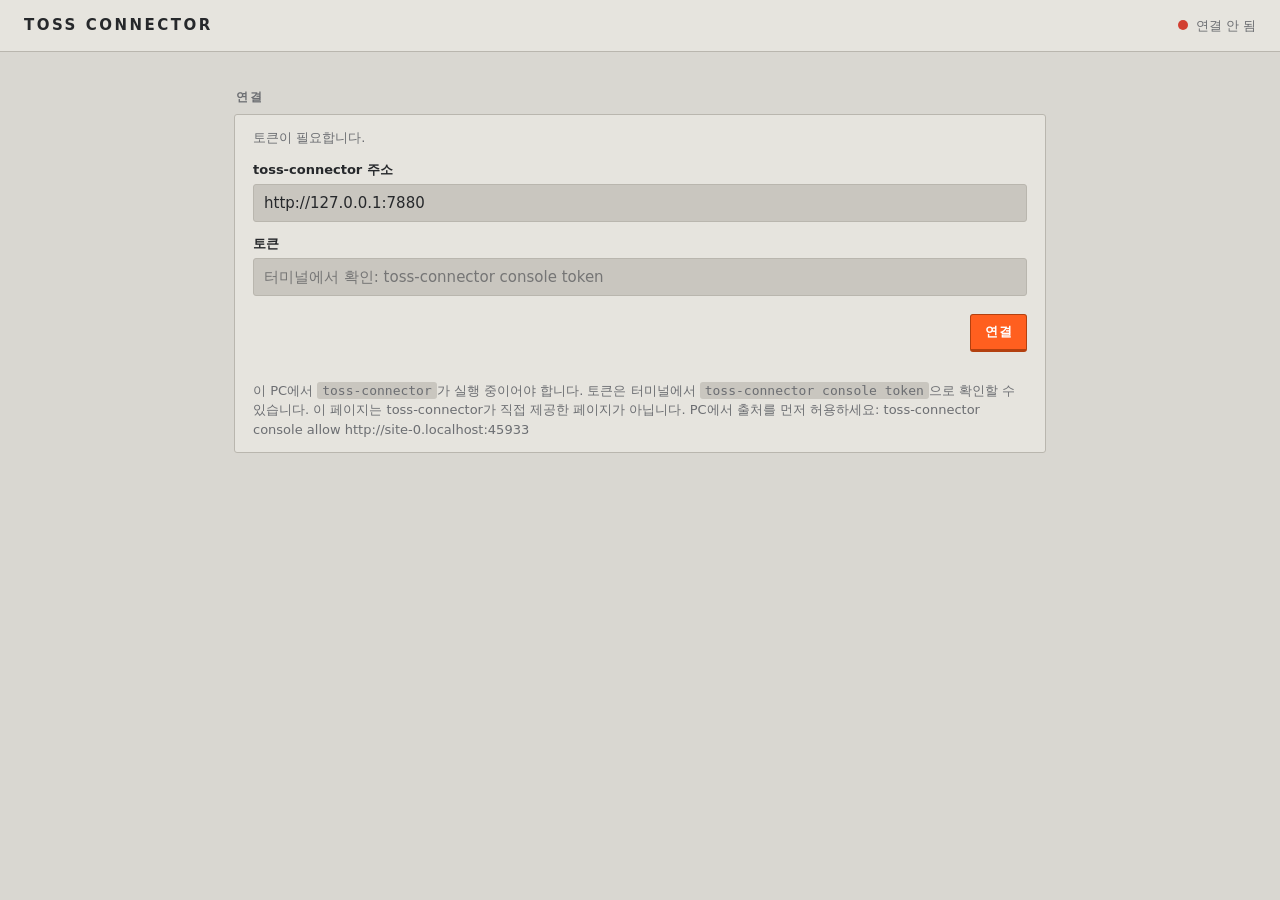
==== src/app/host/console/index.html @ f92ba9c1 "디렉터리 구조 정리: 소스는 src/, 빌드 산출물은 dist/, 로컬 자료는 local/ - app/, os/, scripts/를 src/ 아래로 옮기고 nix/는 루트에 둔다 " ====
<!doctype html>
<!-- toss-connector 웹 콘솔. 빌드 단계가 없는 정적 파일(index.html, app.js, style.css)로 구성된다.
     실행 중인 toss-connector가 http://127.0.0.1:7880/ 에서 직접 서빙한다(src/app/host/src/console.rs).
     정적 호스팅에 별도로 올려 사용할 수도 있으며, 이 경우 PC에서 `toss-connector console allow <출처>`로 허용한 뒤
     화면에서 토큰(`toss-connector console token`)을 입력해 연결한다. -->
<html lang="ko">
<head>
  <meta charset="utf-8">
  <meta name="viewport" content="width=device-width, initial-scale=1">
  <meta name="referrer" content="no-referrer">
  <title>toss-connector 설정</title>
  <link rel="stylesheet" href="style.css">
</head>
<body>
  <header class="top">
    <div class="brand">TOSS CONNECTOR</div>
    <div class="host" id="host"></div>
    <div class="grow"></div>
    <div class="link" id="link"><span class="lamp"></span><span id="link-text">연결 중...</span></div>
  </header>

  <main>
    <section id="connect" class="panel" hidden>
      <h2>연결</h2>
      <div class="box">
        <p id="connect-why" class="note"></p>
        <label class="field"><span>toss-connector 주소</span><input id="api" type="text" spellcheck="false" placeholder="http://127.0.0.1:7880"></label>
        <label class="field"><span>토큰</span><input id="token" type="password" spellcheck="false" autocomplete="off" placeholder="터미널에서 확인: toss-connector console token"></label>
        <div class="actions"><button id="connect-go" class="key accent">연결</button></div>
        <p class="note">이 PC에서 <code>toss-connector</code>가 실행 중이어야 합니다. 토큰은 터미널에서 <code>toss-connector console token</code>으로 확인할 수 있습니다.
          <span id="origin-hint"></span></p>
      </div>
    </section>

    <section id="decks-section" class="panel" hidden>
      <h2>덱</h2>
      <div id="decks"></div>
      <div class="box" id="pair">
        <div class="row">
          <div class="text">
            <div class="title">새 덱 페어링</div>
            <div class="note">먼저 덱에서: 설정 → Paired devices → PAIR NEW DEVICE</div>
          </div>
          <input id="pair-addr" type="text" spellcheck="false" placeholder="덱 주소">
          <button id="pair-go" class="key">페어링</button>
        </div>
        <div id="pair-progress" hidden></div>
      </div>
    </section>

    <section id="commands-section" class="panel" hidden>
      <h2>명령 <button id="command-add" class="key small">+ 추가</button></h2>
      <p class="note lead">덱의 명령 위젯(버튼, 스위치, 노브)에서 사용할 명령을 관리합니다. 덱에서는 여기에 등록된 항목만 선택할 수 있으며 실제 실행 커맨드는 덱으로 전달되지 않습니다.
        덱에서 실행하려면 해당 덱에 <b>명령 실행</b> 권한을 허용해야 합니다.</p>
      <p id="commands-locked" class="note lead" hidden></p>
      <div id="commands"></div>
    </section>

    <section id="about-section" class="panel" hidden>
      <h2>정보</h2>
      <div class="box"><div id="about" class="note"></div></div>
    </section>
  </main>

  <dialog id="editor">
    <form method="dialog" id="editor-form">
      <h3 id="editor-title">명령 추가</h3>
      <label class="field"><span>이름</span><input id="e-name" type="text" maxlength="40" required></label>
      <label class="field"><span>종류</span>
        <select id="e-kind">
          <option value="run">실행 — 누르면 커맨드 실행 (버튼)</option>
          <option value="switch">스위치 — 켜기/끄기 전환 (스위치 버튼)</option>
          <option value="stepped">단계 — 여러 단계 중 선택 (단계 노브)</option>
          <option value="linear">범위 — 지정 범위 내 값 조절 (연속 노브)</option>
        </select>
      </label>
      <div data-kind="run"><label class="field"><span>실행 커맨드</span><input id="e-run" type="text" spellcheck="false" class="mono" placeholder="예: foot"></label></div>
      <div data-kind="switch">
        <label class="field"><span>켜기(ON) 커맨드</span><input id="e-on" type="text" spellcheck="false" class="mono"></label>
        <label class="field"><span>끄기(OFF) 커맨드</span><input id="e-off" type="text" spellcheck="false" class="mono"></label>
      </div>
      <div data-kind="stepped">
        <div class="field"><span>단계 (2~12개)</span>
          <div id="e-steps"></div>
          <button type="button" id="e-step-add" class="key small">+ 단계 추가</button>
        </div>
        <label class="field"><span>공통 커맨드 <i>— 개별 커맨드가 비어 있는 단계에서 사용됩니다. <code>{}</code> 자리에 단계 이름이 들어갑니다.</i></span>
          <input id="e-set-stepped" type="text" spellcheck="false" class="mono" placeholder="예: powerprofilesctl set {}"></label>
      </div>
      <div data-kind="linear">
        <div class="triple">
          <label class="field"><span>최솟값</span><input id="e-min" type="number" step="any" value="0"></label>
          <label class="field"><span>최댓값</span><input id="e-max" type="number" step="any" value="100"></label>
          <label class="field"><span>단위(step)</span><input id="e-step" type="number" step="any" value="1"></label>
        </div>
        <label class="field"><span>값 설정 커맨드 <i>— <code>{}</code> 자리에 값이 들어갑니다.</i></span>
          <input id="e-set-linear" type="text" spellcheck="false" class="mono" placeholder="예: wpctl set-volume @DEFAULT_SINK@ {}%"></label>
      </div>
      <div data-kind="switch stepped linear">
        <label class="field"><span>상태 확인 커맨드 <i id="e-state-hint"></i></span>
          <input id="e-state" type="text" spellcheck="false" class="mono"></label>
        <label class="field narrow"><span>상태 확인 주기 (초) <i>— 비우면 2초</i></span><input id="e-every" type="number" step="any" min="0.5" max="3600"></label>
      </div>
      <p id="editor-error" class="error" hidden></p>
      <div class="actions">
        <button type="button" id="editor-cancel" class="key">취소</button>
        <button type="submit" id="editor-save" class="key accent">등록</button>
      </div>
    </form>
  </dialog>

  <dialog id="confirm">
    <form method="dialog">
      <h3 id="confirm-title"></h3>
      <p id="confirm-text"></p>
      <div class="actions">
        <button value="no" class="key">취소</button>
        <button value="yes" id="confirm-yes" class="key danger"></button>
      </div>
    </form>
  </dialog>

  <div id="toast" hidden></div>
  <script src="app.js"></script>
</body>
</html>
---- src/app/host/console/style.css ----
/* toss-connector 웹 콘솔 스타일시트. 덱 UI(src/app/ui/kit/Theme.qml)와 동일한 색상 및 디자인 규칙을 따른다.
   무채색 패널, 직각에 가까운 모서리, 강조(주황) 및 상태(초록·노랑·빨강)에만 포인트 컬러 사용. */
:root {
  --plate: #d9d7d1; --frame: #e6e4de; --line: #b9b6ae; --well: #c9c6bf;
  --ink: #26282b; --dim: #6c6e72; --key: #f2f0ea; --key-edge: #a8a59d;
  --accent: #ff5f1f; --green: #1f9d57; --amber: #b9770a; --red: #d23f31;
  --on: #2fe07a; --r: 3px;
}
@media (prefers-color-scheme: dark) {
  :root {
    --plate: #16181b; --frame: #212429; --line: #3a3e45; --well: #0e1012;
    --ink: #e7e9eb; --dim: #8b9097; --key: #3a3e45; --key-edge: #0a0b0d;
    --green: #2fe07a; --amber: #ffad1f; --red: #ff6a5c;
  }
}
* { box-sizing: border-box; }
html { color-scheme: light dark; }
body { margin: 0; background: var(--plate); color: var(--ink); font: 15px/1.5 system-ui, "Noto Sans CJK KR", "Malgun Gothic", sans-serif; }
code, .mono { font-family: ui-monospace, "Noto Sans Mono CJK KR", Consolas, monospace; font-size: 13px; }
code { background: var(--well); padding: 1px 5px; border-radius: var(--r); }
[hidden] { display: none !important; }

.top { display: flex; align-items: center; gap: 14px; padding: 14px 24px; border-bottom: 1px solid var(--line); background: var(--frame); position: sticky; top: 0; z-index: 2; }
.brand { font-weight: 800; letter-spacing: 2.5px; }
.host { color: var(--dim); }
.grow { flex: 1; }
.link { display: flex; align-items: center; gap: 8px; color: var(--dim); font-size: 13px; }
.lamp { width: 10px; height: 10px; border-radius: 50%; background: var(--line); display: inline-block; flex: none; }
.lamp.on { background: var(--on); box-shadow: 0 0 8px var(--on); }
.lamp.bad { background: var(--red); }

main { max-width: 860px; margin: 0 auto; padding: 8px 24px 80px; }
.panel { margin-top: 28px; }
h2 { font-size: 12px; font-weight: 800; letter-spacing: 2px; color: var(--dim); margin: 0 0 8px 2px; display: flex; align-items: center; gap: 12px; text-transform: uppercase; }
h3 { margin: 0 0 14px; font-size: 17px; }
.box { background: var(--frame); border: 1px solid var(--line); border-radius: var(--r); margin-bottom: 12px; }
.box > .note, .box > p { padding: 0 18px; }
.note { color: var(--dim); font-size: 13px; }
.lead { margin: 0 2px 12px; }
.error { color: var(--red); font-size: 13px; margin: 10px 0 0; }

.row { display: flex; align-items: center; gap: 14px; padding: 14px 18px; }
.row + .row, .row + .sub, .sub + .row { border-top: 1px solid var(--line); }
.row .text { flex: 1; min-width: 0; }
.title { font-weight: 600; font-size: 16px; }
.title small { font-weight: 400; color: var(--dim); margin-left: 8px; font-size: 12px; }
.tag { display: inline-block; font-size: 11px; font-weight: 800; letter-spacing: 1px; padding: 1px 7px; border: 1px solid var(--line); border-radius: var(--r); color: var(--dim); margin-left: 8px; vertical-align: 2px; }
.tag.on { color: var(--green); border-color: var(--green); }
.tag.nix { color: var(--amber); border-color: var(--amber); }
.sub { padding: 6px 18px 14px; }
.lines { margin: 6px 0 0; display: grid; grid-template-columns: max-content 1fr; gap: 2px 12px; font-size: 13px; }
.lines dt { color: var(--dim); }
.lines dd { margin: 0; overflow-wrap: anywhere; }

.key { font: inherit; font-weight: 700; font-size: 13px; letter-spacing: .5px; color: var(--ink); background: var(--key); border: 1px solid var(--key-edge); border-bottom-width: 3px; border-radius: var(--r); padding: 7px 14px; cursor: pointer; white-space: nowrap; }
.key:active { border-bottom-width: 1px; transform: translateY(2px); }
.key:disabled { opacity: .45; cursor: default; }
.key.small { padding: 3px 10px; font-size: 12px; text-transform: none; letter-spacing: 0; }
.key.accent { background: var(--accent); border-color: #b3400f; color: #fff; }
.key.danger { background: var(--red); border-color: #8f2a20; color: #fff; }
.keys { display: flex; gap: 8px; flex-wrap: wrap; align-items: center; }

.toggle { appearance: none; width: 54px; height: 28px; border-radius: var(--r); background: var(--well); border: 1px solid var(--key-edge); position: relative; cursor: pointer; flex: none; margin: 0; }
.toggle::after { content: ""; position: absolute; top: 2px; left: 2px; width: 24px; height: 22px; border-radius: var(--r); background: var(--key); border: 1px solid var(--key-edge); transition: left .08s; }
.toggle:checked { background: var(--on); }
.toggle:checked::after { left: 26px; }
.toggle:disabled { opacity: .5; cursor: default; }

input[type=text], input[type=password], input[type=number], select { font: inherit; color: var(--ink); background: var(--well); border: 1px solid var(--line); border-radius: var(--r); padding: 7px 10px; min-width: 0; }
input:focus, select:focus, .key:focus-visible, .toggle:focus-visible { outline: 2px solid var(--accent); outline-offset: 1px; }
#pair-addr { width: 250px; }
.field { display: block; padding: 0 18px; margin: 12px 0; }
.field > span { display: block; font-size: 13px; font-weight: 600; margin-bottom: 4px; }
.field > span i { font-style: normal; font-weight: 400; color: var(--dim); }
.field input, .field select { width: 100%; }
.field.narrow input { width: 140px; }
.triple { display: grid; grid-template-columns: repeat(3, 1fr); }
.actions { display: flex; justify-content: flex-end; gap: 10px; padding: 6px 18px 16px; }
.step { display: grid; grid-template-columns: 150px 1fr auto; gap: 8px; margin-bottom: 6px; }

.code { font: 800 34px/1.2 ui-monospace, monospace; letter-spacing: 4px; padding: 6px 18px 2px; }
#pair-progress { border-top: 1px solid var(--line); padding: 12px 0 14px; }
#pair-progress p { margin: 4px 0; padding: 0 18px; }
#pair-progress .keys { padding: 8px 18px 0; }

dialog { border: 1px solid var(--line); border-radius: var(--r); background: var(--frame); color: var(--ink); padding: 20px 4px 4px; width: min(640px, calc(100vw - 32px)); }
dialog::backdrop { background: rgba(0, 0, 0, .5); }
dialog h3, dialog > form > p { padding: 0 18px; }
#confirm { width: min(460px, calc(100vw - 32px)); }

#toast { position: fixed; left: 50%; bottom: 28px; transform: translateX(-50%); background: var(--ink); color: var(--plate); padding: 10px 18px; border-radius: var(--r); font-size: 14px; max-width: calc(100vw - 40px); z-index: 5; }
#toast.bad { background: var(--red); color: #fff; }
.value { font-weight: 700; }
.empty { padding: 18px; color: var(--dim); }

@media (max-width: 640px) {
  .row { flex-wrap: wrap; }
  #pair-addr { width: 100%; }
  .step { grid-template-columns: 1fr; }
}
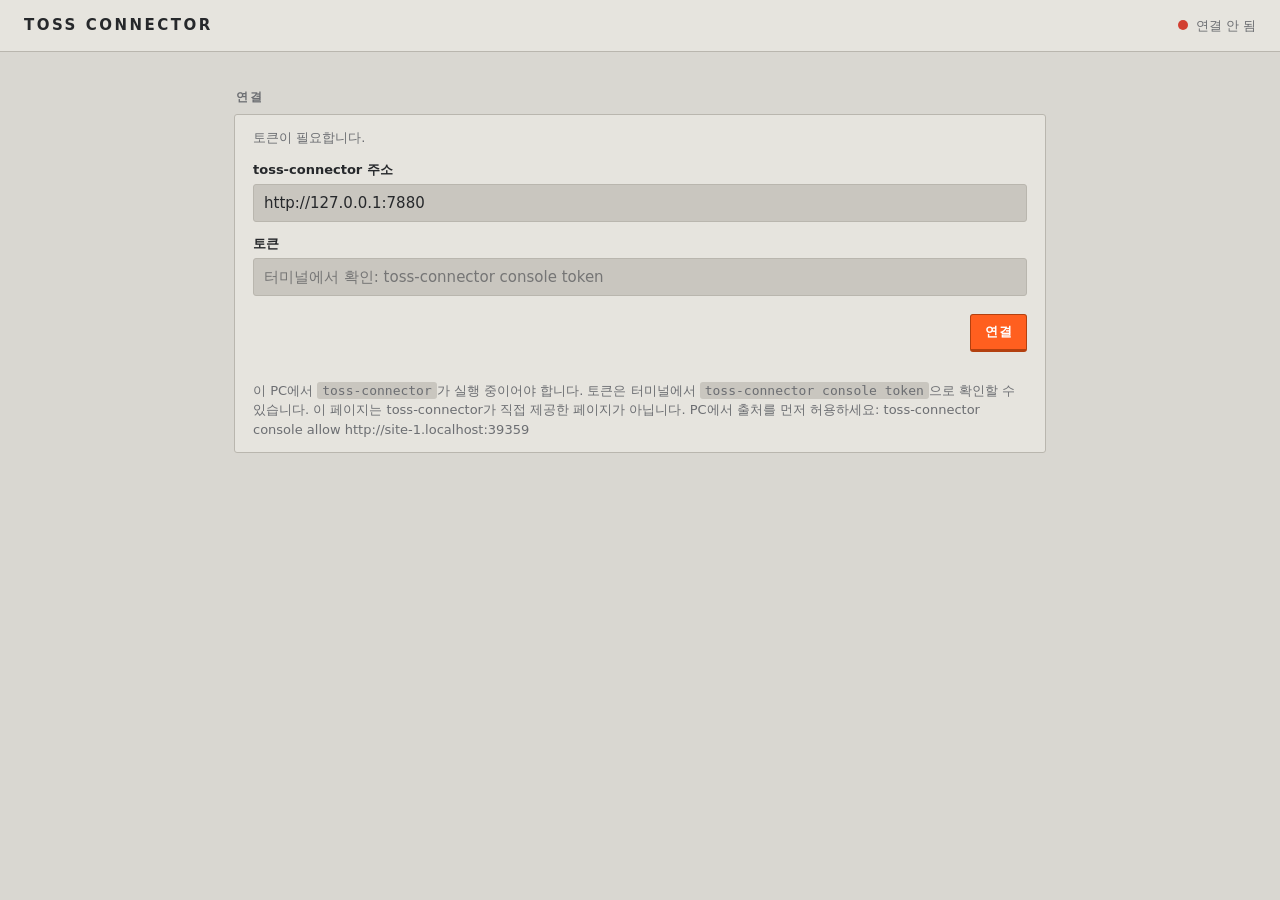
==== commit 87429007: "덱 금고(외부 연동 키 보관)와 웹페이지 앱 추가 - 덱 금고: Discord 같은 외부 서비스의 키를 덱에 암호화해 보관하고(ChaCha20-Poly1305),   덱이 토큰을 " ====
--- a/src/app/host/console/index.html
+++ b/src/app/host/console/index.html
@@ -54,6 +54,37 @@
         덱에서 실행하려면 해당 덱에 <b>명령 실행</b> 권한을 허용해야 합니다.</p>
       <p id="commands-locked" class="note lead" hidden></p>
       <div id="commands"></div>
+    </section>
+
+    <section id="links-section" class="panel" hidden>
+      <h2>외부 연동</h2>
+      <p class="note lead">외부 서비스의 키는 덱에 암호화해 보관하고 이 PC에는 남기지 않습니다. 이 PC는 덱이 그 키로 발급한 짧은 수명의 토큰만 빌려 씁니다.
+        이 PC가 처음 덱 금고를 쓰면 덱 화면에서 허용 여부를 묻습니다(<b>ALLOW</b>).</p>
+      <div class="box" id="discord">
+        <div class="row">
+          <div class="text">
+            <div class="title">Discord <span id="discord-tags"></span></div>
+            <div class="note" id="discord-deck"></div>
+          </div>
+          <div class="keys">
+            <button id="discord-link" class="key accent">Discord 연결</button>
+            <button id="discord-check" class="key">토큰 확인</button>
+            <button id="discord-forget" class="key">키 삭제</button>
+          </div>
+        </div>
+        <div id="discord-progress" class="sub" hidden></div>
+        <form id="discord-form" class="sub">
+          <div class="triple">
+            <label class="field"><span>Client ID</span><input id="d-id" type="text" spellcheck="false" class="mono" inputmode="numeric" autocomplete="off"></label>
+            <label class="field"><span>Client Secret <i>— 덱으로 보내기만 합니다</i></span><input id="d-secret" type="password" spellcheck="false" class="mono" autocomplete="off"></label>
+            <label class="field"><span>Redirect URI</span><input id="d-redirect" type="text" spellcheck="false" class="mono" value="http://localhost"></label>
+          </div>
+          <div class="actions"><button type="submit" id="d-save" class="key">덱에 저장</button></div>
+          <p class="note">Discord 개발자 포털(<code>https://discord.com/developers/applications</code>)에서 앱을 만든 뒤 OAuth2 화면의 Client ID와 Client Secret을 입력하세요.
+            같은 화면의 Redirects에 위 Redirect URI를 등록하고, 앱의 테스터 목록에 본인 계정을 추가해야 합니다(음성 권한은 Discord가 승인한 앱이나 그 앱의 테스터에게만 열려 있습니다).
+            저장한 뒤 <b>Discord 연결</b>을 누르면 이 PC의 Discord 앱에 승인 창이 뜹니다.</p>
+        </form>
+      </div>
     </section>
 
     <section id="about-section" class="panel" hidden>
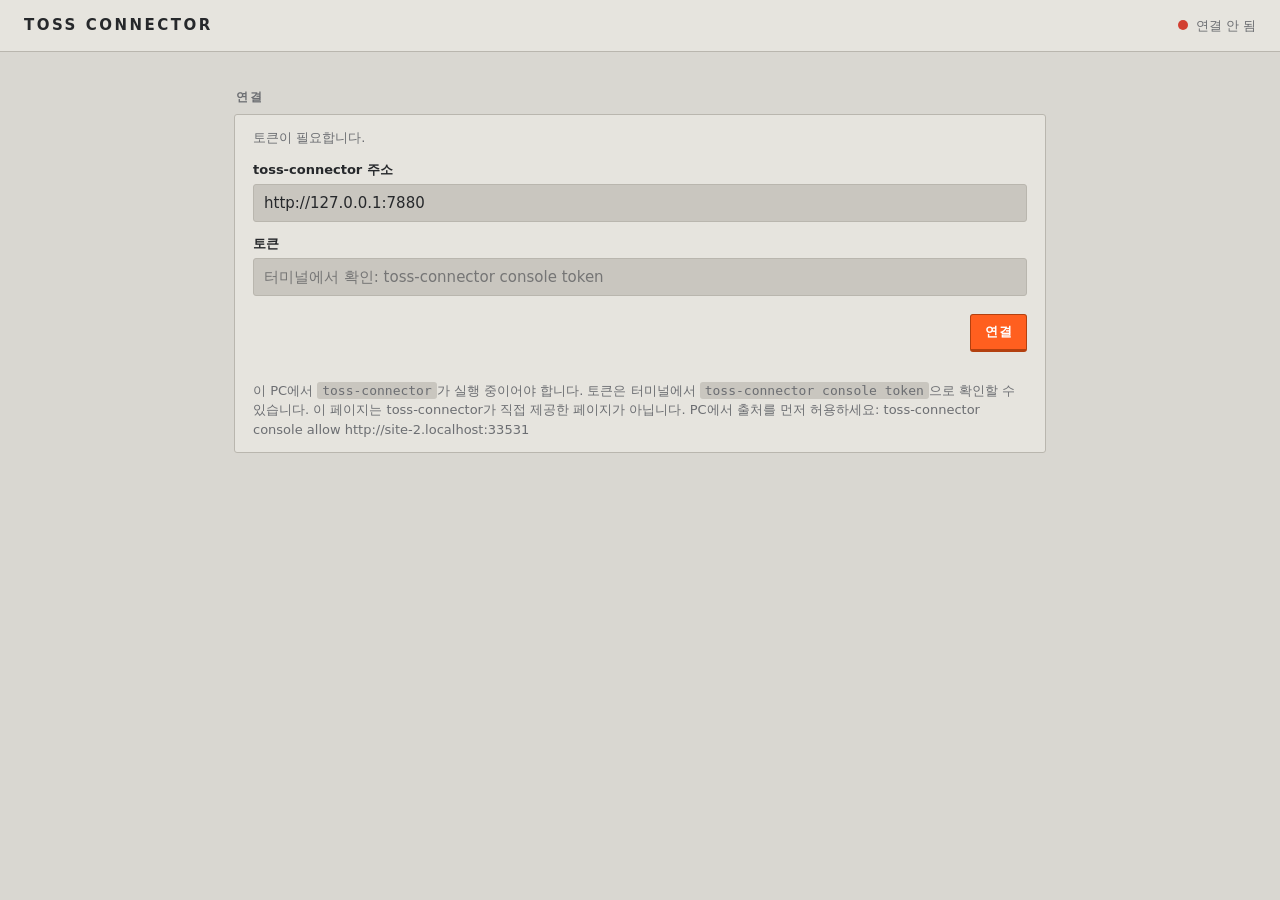
==== commit 9b449ed6: "Discord 음소거를 IPC 기반 명령으로: 커넥터의 Discord 상주 연결과 Discord 동작 명령 - 커넥터가 Discord 앱에 상주 연결한다(discord/live.r" ====
--- a/src/app/host/console/index.html
+++ b/src/app/host/console/index.html
@@ -65,6 +65,7 @@
           <div class="text">
             <div class="title">Discord <span id="discord-tags"></span></div>
             <div class="note" id="discord-deck"></div>
+            <div class="note" id="discord-live"></div>
           </div>
           <div class="keys">
             <button id="discord-link" class="key accent">Discord 연결</button>
@@ -103,6 +104,7 @@
           <option value="switch">스위치 — 켜기/끄기 전환 (스위치 버튼)</option>
           <option value="stepped">단계 — 여러 단계 중 선택 (단계 노브)</option>
           <option value="linear">범위 — 지정 범위 내 값 조절 (연속 노브)</option>
+          <option value="discord">Discord — Discord 앱 기능 (마이크·헤드셋 음소거 등)</option>
         </select>
       </label>
       <div data-kind="run"><label class="field"><span>실행 커맨드</span><input id="e-run" type="text" spellcheck="false" class="mono" placeholder="예: foot"></label></div>
@@ -126,6 +128,10 @@
         </div>
         <label class="field"><span>값 설정 커맨드 <i>— <code>{}</code> 자리에 값이 들어갑니다.</i></span>
           <input id="e-set-linear" type="text" spellcheck="false" class="mono" placeholder="예: wpctl set-volume @DEFAULT_SINK@ {}%"></label>
+      </div>
+      <div data-kind="discord">
+        <label class="field"><span>Discord 동작 <i>— 상태는 Discord 앱이 알려 주는 값을 따릅니다. 외부 연동의 Discord 연결이 필요합니다.</i></span>
+          <select id="e-discord"></select></label>
       </div>
       <div data-kind="switch stepped linear">
         <label class="field"><span>상태 확인 커맨드 <i id="e-state-hint"></i></span>
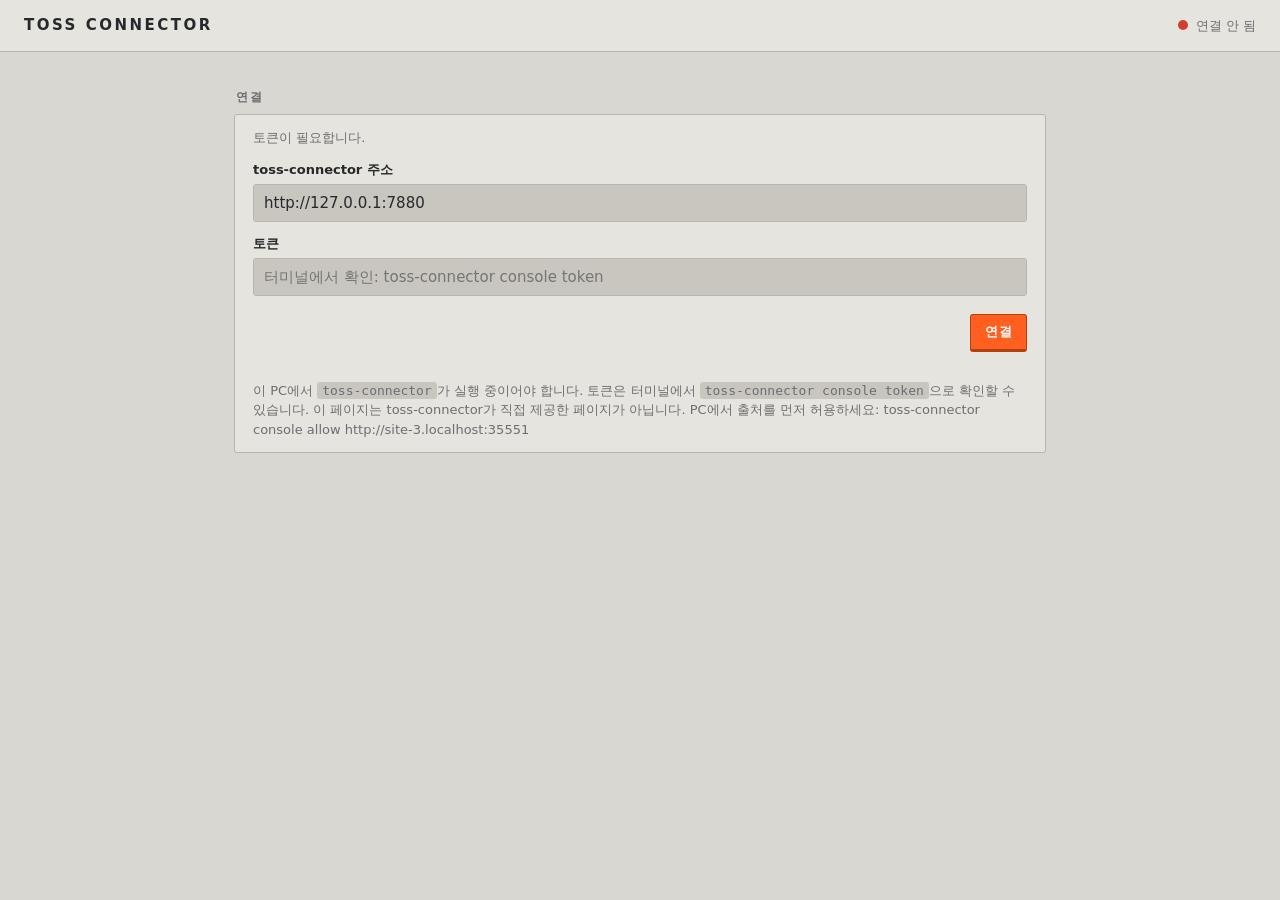
==== commit 217fb342: "Spotify 연동: 덱이 계정의 재생 정보를 직접 조회하고 제어 - 덱 금고에 Spotify 서비스를 추가했다. 앱 키는 Basic 인증으로 보내고, 토큰은 덱만 쓴다   (PC" ====
--- a/src/app/host/console/index.html
+++ b/src/app/host/console/index.html
@@ -86,6 +86,30 @@
             저장한 뒤 <b>Discord 연결</b>을 누르면 이 PC의 Discord 앱에 승인 창이 뜹니다.</p>
         </form>
       </div>
+      <div class="box" id="spotify">
+        <div class="row">
+          <div class="text">
+            <div class="title">Spotify <span id="spotify-tags"></span></div>
+            <div class="note">덱이 이 계정의 재생 정보를 직접 가져오고 재생을 제어합니다. 이 PC는 로그인만 돕고 토큰을 받지 않습니다.</div>
+          </div>
+          <div class="keys">
+            <button id="spotify-link" class="key accent">Spotify 연결</button>
+            <button id="spotify-forget" class="key">키 삭제</button>
+          </div>
+        </div>
+        <div id="spotify-progress" class="sub" hidden></div>
+        <form id="spotify-form" class="sub">
+          <div class="triple">
+            <label class="field"><span>Client ID</span><input id="s-id" type="text" spellcheck="false" class="mono" autocomplete="off"></label>
+            <label class="field"><span>Client Secret <i>— 덱으로 보내기만 합니다</i></span><input id="s-secret" type="password" spellcheck="false" class="mono" autocomplete="off"></label>
+            <label class="field"><span>Redirect URI <i>— 이 콘솔의 주소로 고정</i></span><input id="s-redirect" type="text" spellcheck="false" class="mono" readonly></label>
+          </div>
+          <div class="actions"><button type="submit" id="s-save" class="key">덱에 저장</button></div>
+          <p class="note">Spotify 개발자 대시보드(<code>https://developer.spotify.com/dashboard</code>)에서 앱을 만들고, 앱 설정의 Redirect URIs에 위 주소를 등록한 뒤 Client ID와 Client Secret을 입력하세요.
+            개발 모드 앱은 앱을 만든 계정에 Spotify Premium이 있어야 동작하고, 재생 제어도 Premium 계정에서만 됩니다.
+            저장한 뒤 <b>Spotify 연결</b>을 누르면 브라우저에서 Spotify 로그인과 승인 화면이 열립니다. 덱의 미디어 위젯에서 대상(Source)을 Spotify로 고르면 표시됩니다.</p>
+        </form>
+      </div>
     </section>
 
     <section id="about-section" class="panel" hidden>
